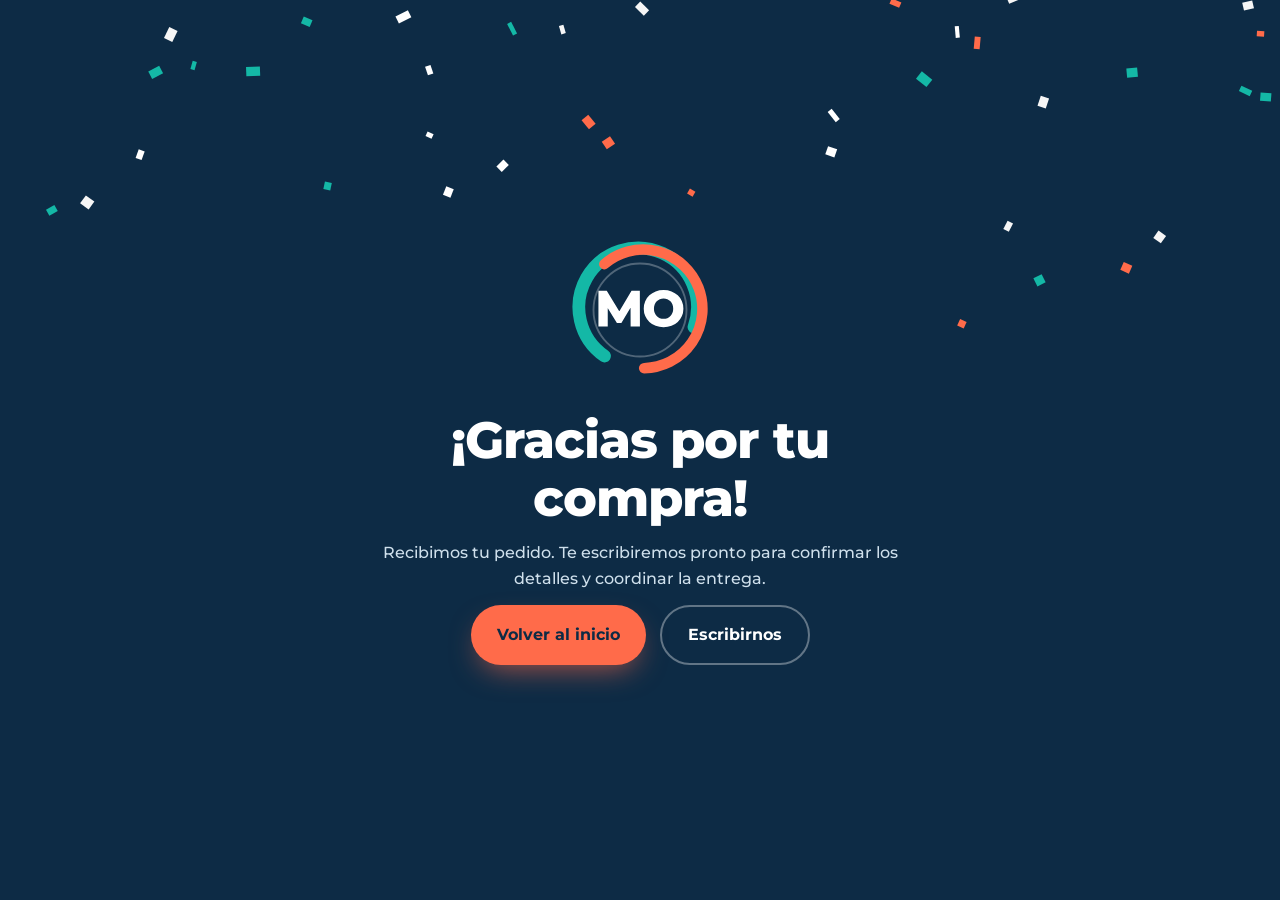
==== gracias.html @ 6df824b7 "Sitio web con rebranding, tienda y pagos (ONVO Pay / Tilopay) - Sitio estático responsive con la nue" ====
<!doctype html>
<html lang="es-CR">
<head>
<meta charset="utf-8"><meta name="viewport" content="width=device-width,initial-scale=1">
<title>¡Gracias! · Mundo Online Costa Rica</title><meta name="robots" content="noindex">
<meta name="theme-color" content="#0D2B45"><link rel="icon" href="assets/logo/favicon.svg" type="image/svg+xml">
<link rel="stylesheet" href="https://fonts.googleapis.com/css2?family=Montserrat:wght@500;700;800&display=swap">
<link rel="stylesheet" href="assets/css/styles.css">
</head>
<body>
<main class="thanks">
  <canvas id="fx" aria-hidden="true"></canvas>
  <div class="panel">
    <img src="assets/logo/logo-symbol-animated.svg" alt="Mundo Online">
    <h1 id="t" style="font-size:clamp(2rem,6vw,3.2rem)">¡Gracias por tu compra!</h1>
    <p id="m">Recibimos tu pedido. Te escribiremos pronto para confirmar los detalles y coordinar la entrega.</p>
    <p id="ref" style="font-size:.85rem;opacity:.7;margin-top:-14px"></p>
    <div class="cta-row" style="justify-content:center;margin-top:0"><a class="btn primary" href="./">Volver al inicio</a><a class="btn ghost" data-wa href="#">Escribirnos</a></div>
  </div>
</main>
<script src="assets/js/config.js"></script>
<script>
(() => {
  const C = window.MO_CONFIG, q = new URLSearchParams(location.search), t = document.getElementById('t'), m = document.getElementById('m');
  const num = (C.whatsapp || '').replace(/\D/g, '');
  document.querySelector('[data-wa]').href = num ? `https://wa.me/${num}` : `https://ig.me/m/${C.instagram}`;
  // Tilopay devuelve code=1 cuando el pago fue aprobado
  const failed = q.has('code') && q.get('code') !== '1';
  if (failed) { t.textContent = 'El pago no se completó'; m.textContent = (q.get('description') || 'La transacción fue rechazada.') + ' Puedes intentar de nuevo o escribirnos para ayudarte.'; }
  else if (q.get('pago') === 'whatsapp') { t.textContent = '¡Casi listo!'; m.textContent = 'Envía el mensaje de tu pedido por WhatsApp y coordinamos el pago por SINPE Móvil y la entrega.'; }
  const ref = q.get('ref') || q.get('order') || q.get('orderNumber'); if (ref && !failed) document.getElementById('ref').textContent = 'Referencia: ' + ref;
  if (failed || matchMedia('(prefers-reduced-motion: reduce)').matches) return;
  // Confeti de marca
  const cv = document.getElementById('fx'), cx = cv.getContext('2d'), cols = ['#14B8A6', '#FF6B4A', '#ffffff', '#F6F6F6'];
  const fit = () => { cv.width = innerWidth; cv.height = innerHeight; }; fit(); addEventListener('resize', fit);
  const ps = Array.from({ length: 140 }, () => ({ x: Math.random() * cv.width, y: -Math.random() * cv.height, w: 6 + Math.random() * 8, h: 4 + Math.random() * 6, v: 2 + Math.random() * 4, s: Math.random() * 2 - 1, r: Math.random() * 6, c: cols[Math.random() * 4 | 0] }));
  let f = 0; (function d() { cx.clearRect(0, 0, cv.width, cv.height); ps.forEach(p => { p.y += p.v; p.x += p.s * 2; p.r += .08; cx.save(); cx.translate(p.x, p.y); cx.rotate(p.r); cx.fillStyle = p.c; cx.fillRect(-p.w / 2, -p.h / 2, p.w, p.h); cx.restore(); }); if (++f < 420) requestAnimationFrame(d); })();
})();
</script>
</body>
</html>
---- assets/css/styles.css ----
/* Mundo Online Costa Rica · sistema visual 2026
   Paleta oficial: azul petróleo #0D2B45 · turquesa #14B8A6 · coral #FF6B4A · crema #F6F6F6 */
:root{
  --navy:#0D2B45;--navy-2:#14385a;--teal:#14B8A6;--teal-ink:#0B7A6E;--coral:#FF6B4A;--cream:#F6F6F6;
  --muted:#556b7f;--card:#fff;--line:rgba(13,43,69,.1);--wa:#25D366;
  --r:22px;--ease:cubic-bezier(.2,.8,.2,1);--shadow:0 18px 50px -18px rgba(13,43,69,.35);
}
*,*::before,*::after{box-sizing:border-box}
html{scroll-behavior:smooth;scroll-padding-top:84px;-webkit-text-size-adjust:100%}
body{margin:0;font:500 16px/1.6 'Montserrat',system-ui,-apple-system,'Segoe UI',Roboto,sans-serif;color:var(--navy);background:var(--cream);overflow-x:hidden}
img,svg{display:block;max-width:100%}
a{color:inherit}
button{font:inherit;color:inherit;cursor:pointer;border:0;background:none}
h1,h2,h3{line-height:1.12;margin:0;font-weight:800;letter-spacing:-.02em}
h1{font-size:clamp(1.85rem,7vw,4.4rem)}h2{font-size:clamp(1.8rem,4vw,2.9rem)}h3{font-size:1.2rem}
p{margin:0}
.wrap{width:min(1180px,100% - 40px);margin-inline:auto}
.ic{width:1.25em;height:1.25em;fill:none;stroke:currentColor;stroke-width:1.8;stroke-linecap:round;stroke-linejoin:round;flex:none}
.sr{position:absolute;width:1px;height:1px;overflow:hidden;clip:rect(0 0 0 0);white-space:nowrap}
:focus-visible{outline:3px solid var(--coral);outline-offset:3px;border-radius:8px}
::selection{background:var(--teal);color:var(--navy)}

/* —— Intro / progress —— */
#intro{position:fixed;inset:0;z-index:100;background:var(--navy);display:grid;place-items:center;text-align:center;color:#fff;transition:clip-path .9s var(--ease),opacity .4s .6s;clip-path:circle(150% at 50% 50%)}
#intro.out{clip-path:circle(0 at 50% 50%);opacity:0;pointer-events:none}
#intro img{width:130px;margin:0 auto 18px;animation:pop 1s var(--ease) both}
#intro p{font-weight:700;letter-spacing:.14em;text-transform:uppercase;font-size:.78rem;color:var(--teal);animation:rise .8s .35s var(--ease) both}
@keyframes pop{from{transform:scale(.3) rotate(-120deg);opacity:0}}
@keyframes rise{from{transform:translateY(14px);opacity:0}}
#bar{position:fixed;top:0;left:0;height:3px;width:100%;z-index:60;transform-origin:0 50%;transform:scaleX(0);background:linear-gradient(90deg,var(--teal),var(--coral))}

/* —— Header —— */
.nav{position:fixed;inset:0 0 auto;z-index:50;transition:background .3s,box-shadow .3s,padding .3s;padding:14px 0}
.nav.solid{background:rgba(13,43,69,.88);backdrop-filter:blur(14px);box-shadow:0 8px 30px -12px rgba(0,0,0,.5);padding:8px 0}
.nav .wrap{display:flex;align-items:center;gap:18px}
.brand img{height:54px;width:auto;transition:height .3s}.nav.solid .brand img{height:44px}
.menu{display:flex;gap:4px;margin-left:auto;align-items:center}
.menu a{color:#dfe9f2;text-decoration:none;font-weight:600;font-size:.88rem;padding:8px 12px;border-radius:99px;transition:.25s}
.menu a:hover,.menu a.on{background:rgba(255,255,255,.1);color:#fff}
.cart-btn{position:relative;display:grid;place-items:center;width:46px;height:46px;border-radius:50%;background:rgba(255,255,255,.1);color:#fff;transition:.25s}
.cart-btn:hover{background:var(--teal);color:var(--navy);transform:translateY(-2px)}
.cart-btn b{position:absolute;top:-4px;right:-4px;min-width:20px;height:20px;border-radius:99px;background:var(--coral);color:var(--navy);font-size:.7rem;display:grid;place-items:center;padding:0 5px;transition:transform .3s}
.cart-btn b.bump{animation:bump .5s var(--ease)}
@keyframes bump{40%{transform:scale(1.6)}}
.burger{display:none;color:#fff;width:46px;height:46px;place-items:center;border-radius:50%;background:rgba(255,255,255,.1)}
@media(max-width:940px){
  .burger{display:grid;margin-left:auto}.menu{position:fixed;inset:0 0 0 auto;width:min(320px,86vw);background:var(--navy);flex-direction:column;align-items:stretch;padding:90px 20px 20px;gap:4px;transform:translateX(100%);transition:transform .4s var(--ease);margin:0;z-index:55}
  .menu.open{transform:none;box-shadow:-30px 0 60px rgba(0,0,0,.4)}.menu a{font-size:1.05rem;padding:14px 16px}
  .nav .cart-btn{order:3}.burger{order:4;margin-left:0}.brand{margin-right:auto}
}

/* —— Buttons —— */
.btn{display:inline-flex;align-items:center;justify-content:center;gap:10px;padding:15px 26px;border-radius:99px;font-weight:700;text-decoration:none;transition:transform .25s var(--ease),box-shadow .25s,background .25s;position:relative;overflow:hidden;white-space:nowrap}
.btn:hover{transform:translateY(-3px)}
.btn.primary{background:var(--coral);color:var(--navy);box-shadow:0 12px 30px -10px rgba(255,107,74,.7)}
.btn.primary:hover{box-shadow:0 18px 36px -10px rgba(255,107,74,.85)}
.btn.teal{background:var(--teal);color:var(--navy)}
.btn.ghost{border:2px solid rgba(255,255,255,.35);color:#fff}.btn.ghost:hover{background:rgba(255,255,255,.12)}
.btn.dark{background:var(--navy);color:#fff}.btn.dark:hover{background:var(--navy-2)}
.btn.line{border:2px solid var(--navy);color:var(--navy)}.btn.line:hover{background:var(--navy);color:#fff}
.btn.wa{background:var(--wa);color:#06361b}
.btn.sm{padding:10px 18px;font-size:.88rem}.btn.block{width:100%}
.btn::after{content:"";position:absolute;inset:0;background:linear-gradient(110deg,transparent 30%,rgba(255,255,255,.55) 50%,transparent 70%);transform:translateX(-120%)}
.btn:hover::after{transform:translateX(120%);transition:transform .7s}

/* —— Hero —— */
.hero{position:relative;background:var(--navy);color:#fff;padding:140px 0 110px;overflow:hidden;isolation:isolate}
.hero::before{content:"";position:absolute;inset:0;z-index:-1;background:radial-gradient(500px circle at var(--mx,70%) var(--my,30%),rgba(20,184,166,.25),transparent 60%)}
.blob{position:absolute;border-radius:50%;filter:blur(70px);opacity:.55;z-index:-1;animation:float 14s ease-in-out infinite}
.blob.a{width:420px;height:420px;background:var(--teal);top:-120px;right:-80px}
.blob.b{width:360px;height:360px;background:var(--coral);bottom:-140px;left:30%;animation-delay:-5s;opacity:.35}
@keyframes float{50%{transform:translate(40px,-30px) scale(1.12)}}
.hero .wrap{display:grid;gap:50px;align-items:center}
@media(min-width:940px){.hero .wrap{grid-template-columns:1.05fr .95fr}}
.eyebrow{display:inline-flex;align-items:center;gap:10px;font-weight:700;font-size:.76rem;letter-spacing:.16em;text-transform:uppercase;color:var(--teal)}
.eyebrow::before{content:"";width:34px;height:3px;border-radius:3px;background:linear-gradient(90deg,var(--teal),var(--coral))}
.hero h1{margin:18px 0 20px}
.hero h1 em{font-style:normal;background:linear-gradient(90deg,var(--teal),var(--coral));-webkit-background-clip:text;background-clip:text;color:transparent}
.swap{display:inline-block;min-width:1ch;transition:opacity .35s,transform .35s var(--ease)}.swap.out{opacity:0;transform:translateY(.4em)}
.hero p.lead{font-size:1.15rem;color:#cfe0ec;max-width:34rem}
.cta-row{display:flex;flex-wrap:wrap;gap:14px;margin-top:32px}
.trust{display:flex;flex-wrap:wrap;gap:10px 22px;margin-top:34px;font-size:.86rem;font-weight:600;color:#bcd0df}
.trust span{display:inline-flex;gap:8px;align-items:center}.trust .ic{color:var(--teal)}
.orb{position:relative;width:min(470px,86vw);aspect-ratio:1;margin-inline:auto;--r:200px;transition:transform .2s}
.orb>img{position:absolute;inset:18%;width:64%;filter:drop-shadow(0 30px 40px rgba(0,0,0,.45))}
.orb::before,.orb::after{content:"";position:absolute;inset:6%;border-radius:50%;border:1.5px dashed rgba(255,255,255,.18);animation:spin 60s linear infinite}
.orb::after{inset:-1%;border-color:rgba(20,184,166,.25);animation-direction:reverse}
.orbit{position:absolute;inset:0;animation:spin 46s linear infinite}
.chip{position:absolute;left:50%;top:50%;transform:translate(-50%,-50%) rotate(var(--a)) translateX(var(--r)) rotate(calc(-1*var(--a)))}
.chip span{display:flex;align-items:center;gap:8px;padding:10px 16px;border-radius:99px;background:rgba(255,255,255,.1);backdrop-filter:blur(10px);border:1px solid rgba(255,255,255,.2);font-weight:700;font-size:.8rem;animation:spin 46s linear infinite reverse;white-space:nowrap}
.chip .ic{color:var(--teal)}.chip:nth-child(even) .ic{color:var(--coral)}
@keyframes spin{to{transform:rotate(360deg)}}
@media(max-width:600px){.orb{--r:128px}.chip span{padding:8px 12px;font-size:.7rem}}
.wave{position:absolute;bottom:-1px;left:0;width:100%;height:60px;color:var(--cream)}

/* —— Marquee —— */
.marquee-wrap{overflow:hidden;padding:18px 0;margin:-14px 0 -6px;position:relative;z-index:2}
.marquee{background:var(--teal);color:var(--navy);overflow:hidden;font-weight:800;text-transform:uppercase;letter-spacing:.08em;font-size:.9rem;transform:rotate(-1deg) scale(1.03);box-shadow:0 10px 30px -14px rgba(0,0,0,.5)}
.marquee div{display:flex;width:max-content;animation:slide 32s linear infinite;padding:14px 0}
.marquee span{display:inline-flex;align-items:center;gap:26px;padding-right:26px}
.marquee span::after{content:"✦";color:var(--coral)}
.marquee:hover div{animation-play-state:paused}
@keyframes slide{to{transform:translateX(-50%)}}

/* —— Sections —— */
main,footer{overflow-x:clip}
section{padding:100px 0;position:relative}
.head{max-width:44rem;margin-bottom:46px}.head .eyebrow{color:var(--teal-ink)}
.head h2{margin:14px 0 14px}.head p{color:var(--muted);font-size:1.08rem}
.dark-sec{background:var(--navy);color:#fff}.dark-sec .head p{color:#bcd0df}.dark-sec .head .eyebrow{color:var(--teal)}
.white-sec{background:#fff}
.grid{display:grid;gap:20px}
.g4{grid-template-columns:repeat(auto-fit,minmax(230px,1fr))}.g3{grid-template-columns:repeat(auto-fit,minmax(280px,1fr))}
.card{background:var(--card);border-radius:var(--r);padding:30px;border:1px solid var(--line);transition:transform .35s var(--ease),box-shadow .35s;position:relative;transform-style:preserve-3d}
.card:hover{box-shadow:var(--shadow)}
.dark-sec .card{background:rgba(255,255,255,.06);border-color:rgba(255,255,255,.1)}
.card .ico{width:54px;height:54px;border-radius:16px;display:grid;place-items:center;background:linear-gradient(135deg,var(--teal),#0f9b8c);color:var(--navy);margin-bottom:20px;font-size:1.25rem}
.card:nth-child(even) .ico{background:linear-gradient(135deg,var(--coral),#ff8a6e)}
.card h3{margin-bottom:8px}.card p{color:var(--muted);font-size:.96rem}.dark-sec .card p{color:#bcd0df}
.stats{display:grid;grid-template-columns:repeat(auto-fit,minmax(150px,1fr));gap:20px;margin-top:50px}
.stat{padding:22px;border-radius:var(--r);background:rgba(255,255,255,.07);text-align:center}
.stat b{display:block;font-size:2.6rem;font-weight:800;color:var(--teal);line-height:1}.stat span{font-size:.85rem;color:#bcd0df;font-weight:600}

/* categorías */
.cats{display:grid;gap:18px;grid-template-columns:repeat(4,1fr)}
.cat{position:relative;border-radius:var(--r);padding:30px;min-height:230px;display:flex;flex-direction:column;justify-content:flex-end;overflow:hidden;color:#fff;text-align:left;transition:transform .35s var(--ease),box-shadow .35s;background:var(--g)}
.cat:hover{transform:translateY(-8px) rotate(-.6deg);box-shadow:var(--shadow)}
.cat>.ic{position:absolute;top:22px;right:22px;width:84px;height:84px;opacity:.22;stroke-width:1.2;transition:transform .6s var(--ease),opacity .4s}
.cat:hover>.ic{transform:scale(1.25) rotate(-8deg);opacity:.4}
.cat h3{font-size:1.45rem}.cat p{font-size:.9rem;opacity:.92;margin:6px 0 14px}.cat small{font-weight:700;display:inline-flex;gap:8px;align-items:center}
.cat small .ic{transition:transform .3s}.cat:hover small .ic{transform:translateX(5px)}
.cat.c1{--g:linear-gradient(150deg,#0d2b45,#14b8a6)}.cat.c2{--g:linear-gradient(150deg,#14385a,#ff6b4a)}
.cat.c3{--g:linear-gradient(150deg,#0b7a6e,#0d2b45)}.cat.c4{--g:linear-gradient(150deg,#ff6b4a,#0d2b45)}
.cat.feat{grid-column:span 2;grid-row:span 2;min-height:480px;isolation:isolate;background:var(--navy)}
.cat .bgimg{position:absolute;inset:0;width:100%;height:100%;object-fit:cover;z-index:-2;transition:transform 1.2s var(--ease)}.cat.feat:hover .bgimg{transform:scale(1.08)}
.cat.feat::before{content:"";position:absolute;inset:0;z-index:-1;background:linear-gradient(180deg,rgba(13,43,69,.05) 25%,rgba(13,43,69,.92))}
.cat.feat h3{font-size:2.2rem}.cat.feat p{font-size:1.02rem;max-width:26rem}
.cat.feat>.ic{width:64px;height:64px;opacity:.9;color:var(--teal);stroke-width:1.6}
.cat .badge{position:absolute;top:24px;left:24px;background:var(--coral);color:var(--navy);font-weight:800;font-size:.72rem;padding:6px 14px;border-radius:99px;letter-spacing:.05em;text-transform:uppercase}
.cat.feat::after{content:"";position:absolute;inset:0;background:linear-gradient(120deg,transparent 40%,rgba(255,255,255,.18) 50%,transparent 60%);transform:translateX(-100%);transition:transform .9s}
.cat.feat:hover::after{transform:translateX(100%)}
@media(max-width:940px){.cats{grid-template-columns:repeat(2,1fr)}.cat.feat{grid-row:auto;min-height:380px}}
@media(max-width:560px){.cats{grid-template-columns:1fr}.cat.feat{grid-column:auto}}

/* tienda */
.tools{display:flex;flex-wrap:wrap;gap:12px;align-items:center;margin-bottom:28px}
.chips{display:flex;flex-wrap:wrap;gap:8px}
.fchip{padding:10px 18px;border-radius:99px;background:#fff;border:1px solid var(--line);font-weight:700;font-size:.88rem;transition:.25s}
.fchip:hover{border-color:var(--teal)}.fchip.on{background:var(--navy);color:#fff;border-color:var(--navy)}
.search{margin-left:auto;display:flex;align-items:center;gap:8px;background:#fff;border:1px solid var(--line);border-radius:99px;padding:0 16px;min-width:230px}
.search input{border:0;background:none;padding:11px 0;font:inherit;width:100%;outline:none;color:var(--navy)}
.demo-note{background:rgba(255,107,74,.12);border:1px dashed var(--coral);border-radius:14px;padding:12px 16px;font-size:.88rem;margin-bottom:22px;font-weight:600}
.products{display:grid;gap:22px;grid-template-columns:repeat(auto-fill,minmax(250px,1fr))}
.prod{background:#fff;border-radius:var(--r);overflow:hidden;border:1px solid var(--line);display:flex;flex-direction:column;transition:transform .35s var(--ease),box-shadow .35s}
.prod:hover{transform:translateY(-6px);box-shadow:var(--shadow)}
.pimg{aspect-ratio:1/1;display:grid;place-items:center;background:var(--g);color:#fff;position:relative;overflow:hidden}
.pimg .ic{width:76px;height:76px;stroke-width:1.2;animation:bob 4s ease-in-out infinite}
.pimg img{position:absolute;inset:0;width:100%;height:100%;object-fit:cover;transition:transform .8s var(--ease)}.prod:hover .pimg img{transform:scale(1.06)}
.pimg::after{content:"";position:absolute;width:220px;height:220px;border-radius:50%;background:rgba(255,255,255,.1);top:-90px;right:-70px}
@keyframes bob{50%{transform:translateY(-8px) rotate(3deg)}}
.tag{position:absolute;top:12px;left:12px;z-index:1;background:var(--coral);color:var(--navy);font-size:.7rem;font-weight:800;padding:4px 10px;border-radius:99px;letter-spacing:.04em}
.pbody{padding:20px;display:flex;flex-direction:column;gap:6px;flex:1}
.pbody small{color:var(--teal-ink);font-weight:700;text-transform:uppercase;letter-spacing:.1em;font-size:.68rem}
.pbody h3{font-size:1.05rem}.pbody p{color:var(--muted);font-size:.88rem;flex:1}
.pfoot{display:flex;align-items:center;justify-content:space-between;gap:10px;margin-top:12px}
.price{font-weight:800;font-size:1.25rem}
.empty{grid-column:1/-1;text-align:center;color:var(--muted);padding:40px}
.soon{grid-column:1/-1;display:grid;justify-items:center;gap:14px;text-align:center;padding:54px 24px;border-radius:var(--r);background:var(--navy);color:#fff;position:relative;overflow:hidden}
.soon .ic{width:54px;height:54px;color:var(--teal);animation:bob 4s ease-in-out infinite}.soon h3{font-size:1.5rem}.soon p{color:#bcd0df;max-width:34rem}

/* pasos */
.steps{counter-reset:s;display:grid;gap:20px;grid-template-columns:repeat(auto-fit,minmax(240px,1fr))}
.step{position:relative;padding:34px 28px 28px;border-radius:var(--r);background:rgba(255,255,255,.06);border:1px solid rgba(255,255,255,.1)}
.step::before{counter-increment:s;content:"0" counter(s);position:absolute;top:-22px;left:24px;width:52px;height:52px;border-radius:16px;display:grid;place-items:center;font-weight:800;background:var(--coral);color:var(--navy);box-shadow:0 10px 24px -8px var(--coral)}
.step h3{margin:10px 0 8px}.step p{color:#bcd0df;font-size:.95rem}
.pay-logos{display:flex;flex-wrap:wrap;gap:12px;margin-top:40px}
.pay-logos span{display:inline-flex;gap:8px;align-items:center;padding:10px 18px;border-radius:99px;background:rgba(255,255,255,.08);font-weight:700;font-size:.85rem;border:1px solid rgba(255,255,255,.14)}

/* galería */
.masonry{columns:3 240px;column-gap:16px}
.shot{position:relative;display:block;width:100%;padding:0;border:0;margin:0 0 16px;border-radius:var(--r);overflow:hidden;break-inside:avoid;cursor:zoom-in;background:var(--g);color:#fff;transition:transform .4s var(--ease)}
.shot:hover{transform:scale(1.025)}
.shot img{width:100%;transition:transform .8s var(--ease)}.shot:hover img{transform:scale(1.07)}
.shot.brand{min-height:var(--h,220px);display:flex;flex-direction:column;justify-content:flex-end;padding:24px;cursor:default;animation:hue 10s ease-in-out infinite alternate}
.shot.brand .ic{position:absolute;top:18px;right:18px;width:56px;height:56px;opacity:.28;stroke-width:1.2}
.shot.brand b{font-size:1.2rem;line-height:1.2}
@keyframes hue{to{filter:hue-rotate(-18deg) saturate(1.15)}}
.shot span{position:absolute;inset:auto 0 0;padding:34px 16px 14px;background:linear-gradient(transparent,rgba(13,43,69,.85));font-weight:700;font-size:.85rem;opacity:0;transition:.3s}.shot:hover span{opacity:1}
.ig-embed{margin-top:34px;border-radius:var(--r);overflow:hidden;border:1px solid var(--line);background:#fff}
.ig-embed iframe{width:100%;height:520px;border:0;display:block}
.social-row{display:flex;flex-wrap:wrap;gap:12px;margin-top:26px}
#lb{position:fixed;inset:0;z-index:90;background:rgba(6,20,33,.92);display:none;place-items:center;padding:20px}
#lb.open{display:grid;animation:fade .3s}#lb img{max-height:86vh;border-radius:16px;box-shadow:0 30px 80px rgba(0,0,0,.6)}
#lb button{position:absolute;color:#fff;width:50px;height:50px;border-radius:50%;background:rgba(255,255,255,.12);display:grid;place-items:center}
#lb .x{top:20px;right:20px}#lb .p{left:20px;top:50%}#lb .n{right:20px;top:50%}
@keyframes fade{from{opacity:0}}

/* nosotros / contacto */
.about{display:grid;gap:44px;align-items:center}
@media(min-width:900px){.about{grid-template-columns:1fr 1fr}}
.about .quote{font-size:clamp(1.5rem,3.2vw,2.3rem);font-weight:800;line-height:1.2}
.about .quote em{font-style:normal;color:var(--teal-ink)}
.contact{display:grid;gap:26px}
@media(min-width:900px){.contact{grid-template-columns:1fr 1.15fr}}
.clist{display:grid;gap:14px;align-content:start}
.crow{display:flex;gap:16px;align-items:center;padding:18px 20px;border-radius:18px;background:#fff;border:1px solid var(--line);text-decoration:none;transition:.3s var(--ease)}
.crow:hover{transform:translateX(6px);border-color:var(--teal);box-shadow:var(--shadow)}
.crow .ico{width:46px;height:46px;border-radius:14px;display:grid;place-items:center;background:var(--navy);color:var(--teal);flex:none}
.crow b{display:block}.crow span{font-size:.88rem;color:var(--muted)}
.map{border-radius:var(--r);overflow:hidden;border:1px solid var(--line);min-height:300px;background:#dfe8ee}.map iframe{width:100%;height:100%;min-height:300px;border:0;display:block}
form.box,.box{background:#fff;border-radius:var(--r);padding:28px;border:1px solid var(--line)}
.field{display:grid;gap:6px;margin-bottom:14px}.field label{font-weight:700;font-size:.82rem}
.field input,.field textarea,.field select{font:inherit;color:var(--navy);padding:13px 15px;border-radius:14px;border:1.5px solid var(--line);background:var(--cream);width:100%;transition:.2s}
.field input:focus,.field textarea:focus,.field select:focus{outline:none;border-color:var(--teal);background:#fff;box-shadow:0 0 0 4px rgba(20,184,166,.18)}
.two{display:grid;gap:14px;grid-template-columns:1fr 1fr}@media(max-width:520px){.two{grid-template-columns:1fr}}
details{background:#fff;border:1px solid var(--line);border-radius:18px;padding:0 22px;margin-bottom:12px;transition:.3s}
details[open]{box-shadow:var(--shadow);border-color:var(--teal)}
summary{padding:20px 0;font-weight:700;cursor:pointer;list-style:none;display:flex;justify-content:space-between;gap:12px;align-items:center}
summary::-webkit-details-marker{display:none}summary::after{content:"+";font-size:1.5rem;color:var(--coral);transition:transform .3s}details[open] summary::after{transform:rotate(45deg)}
details p{padding:0 0 20px;color:var(--muted)}

/* footer */
footer{background:#081c2e;color:#bcd0df;padding:70px 0 30px}
.fgrid{display:grid;gap:36px;grid-template-columns:1.4fr 1fr 1fr}@media(max-width:760px){.fgrid{grid-template-columns:1fr}}
footer img{height:120px;width:auto;margin-bottom:16px}footer h4{color:#fff;margin:0 0 14px}
footer a{display:block;text-decoration:none;padding:5px 0;transition:.2s}footer a:hover{color:var(--teal);transform:translateX(4px)}
.copy{margin-top:46px;padding-top:22px;border-top:1px solid rgba(255,255,255,.1);font-size:.82rem;display:flex;flex-wrap:wrap;justify-content:space-between;gap:10px}

/* flotantes */
.fab{position:fixed;right:20px;bottom:20px;z-index:45;width:62px;height:62px;border-radius:50%;background:var(--wa);color:#06361b;display:grid;place-items:center;box-shadow:0 14px 34px -8px rgba(37,211,102,.7);transition:transform .3s var(--ease);text-decoration:none}
.fab:hover{transform:scale(1.1) rotate(-8deg)}.fab .ic{width:32px;height:32px}
.fab::before{content:"";position:absolute;inset:0;border-radius:50%;background:var(--wa);z-index:-1;animation:ping 2.2s infinite}
@keyframes ping{to{transform:scale(1.7);opacity:0}}
.toast{position:fixed;left:50%;bottom:28px;z-index:120;transform:translate(-50%,120px);background:var(--navy);color:#fff;padding:14px 22px;border-radius:99px;font-weight:600;font-size:.92rem;box-shadow:var(--shadow);transition:transform .45s var(--ease);max-width:92vw;text-align:center}
.toast.show{transform:translate(-50%,0)}

/* carrito + checkout */
.veil{position:fixed;inset:0;background:rgba(6,20,33,.6);backdrop-filter:blur(3px);z-index:70;opacity:0;pointer-events:none;transition:opacity .3s}
.veil.on{opacity:1;pointer-events:auto}
.drawer{position:fixed;top:0;right:0;bottom:0;width:min(440px,100vw);background:var(--cream);z-index:75;display:flex;flex-direction:column;transform:translateX(100%);transition:transform .45s var(--ease)}
.drawer.on{transform:none}
.dhead{display:flex;justify-content:space-between;align-items:center;padding:22px 24px;background:var(--navy);color:#fff}
.dhead button{width:40px;height:40px;border-radius:50%;background:rgba(255,255,255,.12);display:grid;place-items:center}
.dbody{flex:1;overflow:auto;padding:18px 24px}.dfoot{padding:20px 24px;background:#fff;border-top:1px solid var(--line)}
.line-item{display:grid;grid-template-columns:62px 1fr auto;gap:14px;align-items:center;padding:14px 0;border-bottom:1px solid var(--line)}
.line-item .th{width:62px;height:62px;border-radius:16px;background:var(--g);display:grid;place-items:center;color:#fff}.line-item .th .ic{width:28px;height:28px}
.line-item b{font-size:.92rem;display:block;line-height:1.3}.line-item small{color:var(--muted)}
.qty{display:inline-flex;align-items:center;gap:10px;margin-top:6px;background:#fff;border:1px solid var(--line);border-radius:99px;padding:3px}
.qty button{width:28px;height:28px;border-radius:50%;display:grid;place-items:center;background:var(--cream)}.qty button:hover{background:var(--teal)}
.qty span{min-width:18px;text-align:center;font-weight:700;font-size:.9rem}
.rm{color:var(--muted);font-size:.78rem;text-decoration:underline;margin-top:4px}
.sum{display:flex;justify-content:space-between;font-weight:800;font-size:1.2rem;margin-bottom:14px}
.modal{position:fixed;inset:0;z-index:80;display:none;place-items:center;padding:16px;overflow:auto}
.modal.on{display:grid}.modal .box{width:min(640px,100%);max-height:94vh;overflow:auto;animation:rise .5s var(--ease)}
.opts{display:grid;gap:10px;margin:6px 0 18px}
.opt{display:flex;gap:14px;align-items:center;padding:14px 16px;border-radius:16px;border:2px solid var(--line);cursor:pointer;transition:.25s;background:var(--cream)}
.opt:hover{border-color:var(--teal)}.opt:has(input:checked){border-color:var(--teal);background:rgba(20,184,166,.1)}
.opt input{accent-color:var(--teal);width:18px;height:18px}.opt b{display:block;font-size:.95rem}.opt small{color:var(--muted)}
#onvoBox{min-height:80px;margin:10px 0}
.err{background:rgba(255,107,74,.14);border-radius:12px;padding:10px 14px;font-size:.88rem;font-weight:600;margin:10px 0;display:none}.err.on{display:block}

/* reveal */
.rv{opacity:0;transform:translateY(34px);transition:opacity .8s var(--ease),transform .8s var(--ease);transition-delay:var(--d,0s)}
.rv.in{opacity:1;transform:none}
.rv.left{transform:translateX(-40px)}.rv.right{transform:translateX(40px)}.rv.in.left,.rv.in.right{transform:none}
@media(prefers-reduced-motion:reduce){*,*::before,*::after{animation-duration:.01ms!important;animation-iteration-count:1!important;transition-duration:.01ms!important;scroll-behavior:auto!important}.rv{opacity:1;transform:none}#intro{display:none}}
@media(max-width:600px){footer{padding-bottom:100px}section{padding:72px 0}.hero{padding:120px 0 90px}.search{margin-left:0;width:100%}}

/* gracias */
.thanks{min-height:100vh;display:grid;place-items:center;text-align:center;background:var(--navy);color:#fff;padding:30px;position:relative;overflow:hidden}
.thanks .panel{max-width:560px;position:relative;z-index:2}.thanks img{width:150px;margin:0 auto 26px}.thanks p{color:#cfe0ec;margin:14px 0 28px}
.thanks canvas{position:absolute;inset:0;width:100%;height:100%;pointer-events:none}
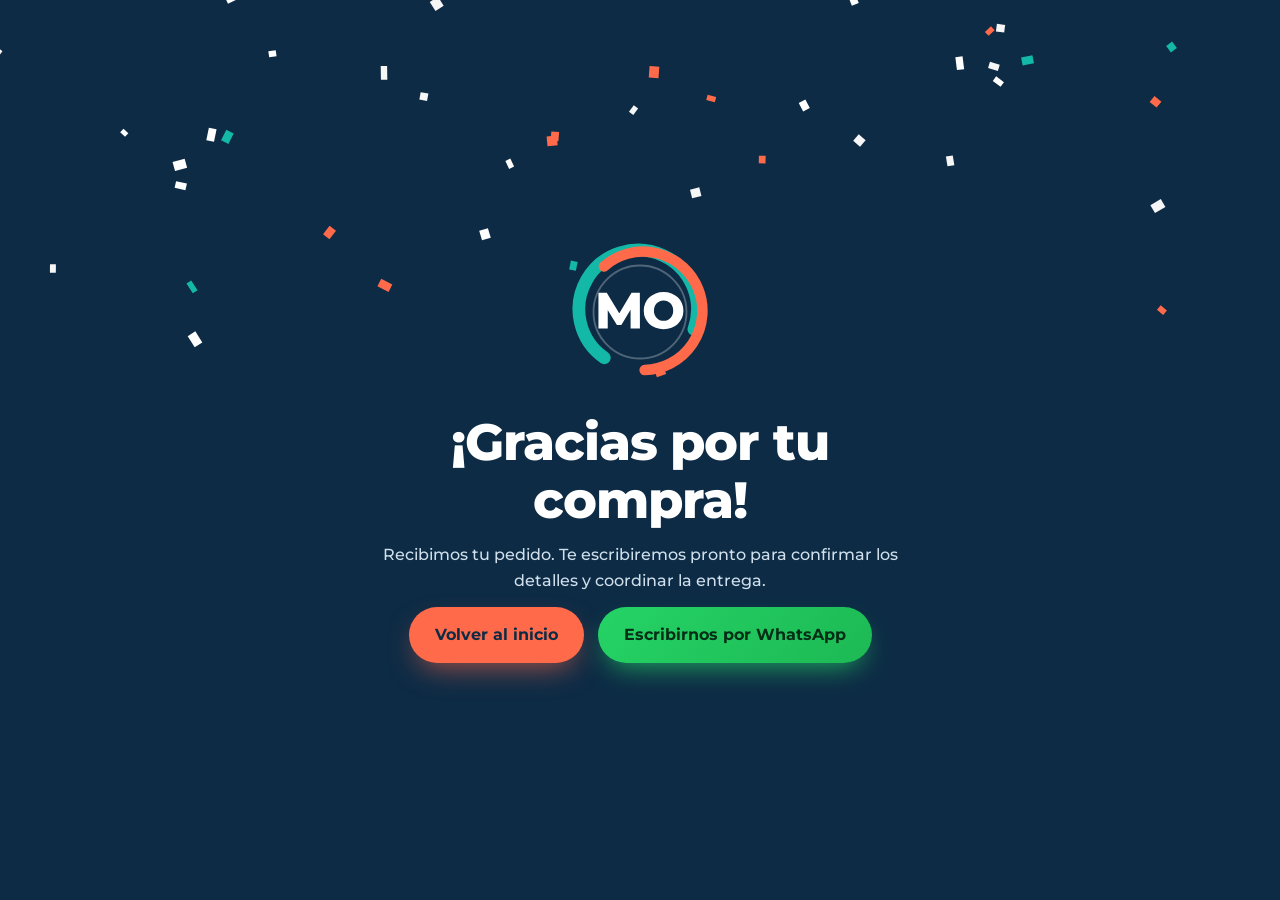
==== commit f2e578c4: "Botones de WhatsApp rediseñados y pago con tarjeta Tilopay visible - Logo real de WhatsApp y un sist" ====
--- a/gracias.html
+++ b/gracias.html
@@ -15,7 +15,7 @@
     <h1 id="t" style="font-size:clamp(2rem,6vw,3.2rem)">¡Gracias por tu compra!</h1>
     <p id="m">Recibimos tu pedido. Te escribiremos pronto para confirmar los detalles y coordinar la entrega.</p>
     <p id="ref" style="font-size:.85rem;opacity:.7;margin-top:-14px"></p>
-    <div class="cta-row" style="justify-content:center;margin-top:0"><a class="btn primary" href="./">Volver al inicio</a><a class="btn ghost" data-wa href="#">Escribirnos</a></div>
+    <div class="cta-row" style="justify-content:center;margin-top:0"><a class="btn primary" href="./">Volver al inicio</a><a class="btn wa" data-wa href="#">Escribirnos por WhatsApp</a></div>
   </div>
 </main>
 <script src="assets/js/config.js"></script>
--- a/assets/css/styles.css
+++ b/assets/css/styles.css
@@ -6,9 +6,11 @@
   --r:22px;--ease:cubic-bezier(.2,.8,.2,1);--shadow:0 18px 50px -18px rgba(13,43,69,.35);
 }
 *,*::before,*::after{box-sizing:border-box}
+[hidden]{display:none!important}
 html{scroll-behavior:smooth;scroll-padding-top:84px;-webkit-text-size-adjust:100%}
 body{margin:0;font:500 16px/1.6 'Montserrat',system-ui,-apple-system,'Segoe UI',Roboto,sans-serif;color:var(--navy);background:var(--cream);overflow-x:hidden}
 img,svg{display:block;max-width:100%}
+img{height:auto}
 a{color:inherit}
 button{font:inherit;color:inherit;cursor:pointer;border:0;background:none}
 h1,h2,h3{line-height:1.12;margin:0;font-weight:800;letter-spacing:-.02em}
@@ -31,7 +33,9 @@
 
 /* —— Header —— */
 .nav{position:fixed;inset:0 0 auto;z-index:50;transition:background .3s,box-shadow .3s,padding .3s;padding:14px 0}
-.nav.solid{background:rgba(13,43,69,.88);backdrop-filter:blur(14px);box-shadow:0 8px 30px -12px rgba(0,0,0,.5);padding:8px 0}
+.nav::before{content:"";position:absolute;inset:0;z-index:-1;background:rgba(13,43,69,.88);backdrop-filter:blur(14px);opacity:0;transition:opacity .3s}
+.nav.solid::before{opacity:1}
+.nav.solid{box-shadow:0 8px 30px -12px rgba(0,0,0,.5);padding:8px 0}
 .nav .wrap{display:flex;align-items:center;gap:18px}
 .brand img{height:54px;width:auto;transition:height .3s}.nav.solid .brand img{height:44px}
 .menu{display:flex;gap:4px;margin-left:auto;align-items:center}
@@ -58,7 +62,6 @@
 .btn.ghost{border:2px solid rgba(255,255,255,.35);color:#fff}.btn.ghost:hover{background:rgba(255,255,255,.12)}
 .btn.dark{background:var(--navy);color:#fff}.btn.dark:hover{background:var(--navy-2)}
 .btn.line{border:2px solid var(--navy);color:var(--navy)}.btn.line:hover{background:var(--navy);color:#fff}
-.btn.wa{background:var(--wa);color:#06361b}
 .btn.sm{padding:10px 18px;font-size:.88rem}.btn.block{width:100%}
 .btn::after{content:"";position:absolute;inset:0;background:linear-gradient(110deg,transparent 30%,rgba(255,255,255,.55) 50%,transparent 70%);transform:translateX(-120%)}
 .btn:hover::after{transform:translateX(120%);transition:transform .7s}
@@ -87,10 +90,7 @@
 .orb::after{inset:-1%;border-color:rgba(20,184,166,.25);animation-direction:reverse}
 .orbit{position:absolute;inset:0;animation:spin 46s linear infinite}
 .chip{position:absolute;left:50%;top:50%;transform:translate(-50%,-50%) rotate(var(--a)) translateX(var(--r)) rotate(calc(-1*var(--a)))}
-.chip span{display:flex;align-items:center;gap:8px;padding:10px 16px;border-radius:99px;background:rgba(255,255,255,.1);backdrop-filter:blur(10px);border:1px solid rgba(255,255,255,.2);font-weight:700;font-size:.8rem;animation:spin 46s linear infinite reverse;white-space:nowrap}
-.chip .ic{color:var(--teal)}.chip:nth-child(even) .ic{color:var(--coral)}
 @keyframes spin{to{transform:rotate(360deg)}}
-@media(max-width:600px){.orb{--r:128px}.chip span{padding:8px 12px;font-size:.7rem}}
 .wave{position:absolute;bottom:-1px;left:0;width:100%;height:60px;color:var(--cream)}
 
 /* —— Marquee —— */
@@ -131,9 +131,9 @@
 .cat small .ic{transition:transform .3s}.cat:hover small .ic{transform:translateX(5px)}
 .cat.c1{--g:linear-gradient(150deg,#0d2b45,#14b8a6)}.cat.c2{--g:linear-gradient(150deg,#14385a,#ff6b4a)}
 .cat.c3{--g:linear-gradient(150deg,#0b7a6e,#0d2b45)}.cat.c4{--g:linear-gradient(150deg,#ff6b4a,#0d2b45)}
-.cat.feat{grid-column:span 2;grid-row:span 2;min-height:480px;isolation:isolate;background:var(--navy)}
-.cat .bgimg{position:absolute;inset:0;width:100%;height:100%;object-fit:cover;z-index:-2;transition:transform 1.2s var(--ease)}.cat.feat:hover .bgimg{transform:scale(1.08)}
-.cat.feat::before{content:"";position:absolute;inset:0;z-index:-1;background:linear-gradient(180deg,rgba(13,43,69,.05) 25%,rgba(13,43,69,.92))}
+.cat{isolation:isolate}
+.cat.feat{grid-column:span 2;grid-row:span 2;min-height:480px}
+.cat .bgimg{position:absolute;inset:0;width:100%;height:100%;object-fit:cover;z-index:-2;transition:transform 1.2s var(--ease)}.cat:hover .bgimg{transform:scale(1.08)}
 .cat.feat h3{font-size:2.2rem}.cat.feat p{font-size:1.02rem;max-width:26rem}
 .cat.feat>.ic{width:64px;height:64px;opacity:.9;color:var(--teal);stroke-width:1.6}
 .cat .badge{position:absolute;top:24px;left:24px;background:var(--coral);color:var(--navy);font-weight:800;font-size:.72rem;padding:6px 14px;border-radius:99px;letter-spacing:.05em;text-transform:uppercase}
@@ -177,7 +177,6 @@
 .pay-logos span{display:inline-flex;gap:8px;align-items:center;padding:10px 18px;border-radius:99px;background:rgba(255,255,255,.08);font-weight:700;font-size:.85rem;border:1px solid rgba(255,255,255,.14)}
 
 /* galería */
-.masonry{columns:3 240px;column-gap:16px}
 .shot{position:relative;display:block;width:100%;padding:0;border:0;margin:0 0 16px;border-radius:var(--r);overflow:hidden;break-inside:avoid;cursor:zoom-in;background:var(--g);color:#fff;transition:transform .4s var(--ease)}
 .shot:hover{transform:scale(1.025)}
 .shot img{width:100%;transition:transform .8s var(--ease)}.shot:hover img{transform:scale(1.07)}
@@ -227,11 +226,8 @@
 .copy{margin-top:46px;padding-top:22px;border-top:1px solid rgba(255,255,255,.1);font-size:.82rem;display:flex;flex-wrap:wrap;justify-content:space-between;gap:10px}
 
 /* flotantes */
-.fab{position:fixed;right:20px;bottom:20px;z-index:45;width:62px;height:62px;border-radius:50%;background:var(--wa);color:#06361b;display:grid;place-items:center;box-shadow:0 14px 34px -8px rgba(37,211,102,.7);transition:transform .3s var(--ease);text-decoration:none}
-.fab:hover{transform:scale(1.1) rotate(-8deg)}.fab .ic{width:32px;height:32px}
-.fab::before{content:"";position:absolute;inset:0;border-radius:50%;background:var(--wa);z-index:-1;animation:ping 2.2s infinite}
 @keyframes ping{to{transform:scale(1.7);opacity:0}}
-.toast{position:fixed;left:50%;bottom:28px;z-index:120;transform:translate(-50%,120px);background:var(--navy);color:#fff;padding:14px 22px;border-radius:99px;font-weight:600;font-size:.92rem;box-shadow:var(--shadow);transition:transform .45s var(--ease);max-width:92vw;text-align:center}
+.toast{position:fixed;left:50%;width:max-content;bottom:28px;z-index:120;transform:translate(-50%,120px);background:var(--navy);color:#fff;padding:14px 22px;border-radius:99px;font-weight:600;font-size:.92rem;box-shadow:var(--shadow);transition:transform .45s var(--ease);max-width:92vw;text-align:center}
 .toast.show{transform:translate(-50%,0)}
 
 /* carrito + checkout */
@@ -270,3 +266,185 @@
 .thanks{min-height:100vh;display:grid;place-items:center;text-align:center;background:var(--navy);color:#fff;padding:30px;position:relative;overflow:hidden}
 .thanks .panel{max-width:560px;position:relative;z-index:2}.thanks img{width:150px;margin:0 auto 26px}.thanks p{color:#cfe0ec;margin:14px 0 28px}
 .thanks canvas{position:absolute;inset:0;width:100%;height:100%;pointer-events:none}
+
+/* ===== v2 · imágenes ===== */
+html.js img[data-img]:not(.ld){opacity:0}
+img[data-img]{transition:opacity .7s ease}
+
+/* hero: burbujas con foto en órbita */
+.chip .bub{display:grid;justify-items:center;gap:8px;animation:spin 46s linear infinite reverse}
+.bub img{width:88px;height:88px;border-radius:50%;object-fit:cover;border:3px solid #fff;box-shadow:0 16px 32px -10px rgba(0,0,0,.6);background:var(--navy-2)}
+.bub b{font-size:.72rem;font-weight:700;padding:5px 12px;border-radius:99px;background:rgba(13,43,69,.82);backdrop-filter:blur(8px);border:1px solid rgba(255,255,255,.22);white-space:nowrap}
+@media(max-width:600px){.orb{--r:126px}.bub img{width:60px;height:60px;border-width:2px}.bub b{font-size:.6rem;padding:4px 9px}}
+
+/* cinta de fotos en movimiento */
+.ribbon{padding:90px 0 84px;overflow:hidden}.ribbon .head{margin-bottom:34px}
+.rows{display:grid;gap:14px}
+.rrow{display:flex;width:max-content;animation:slide 75s linear infinite}
+.rrow.rev{animation-direction:reverse;animation-duration:90s}
+.rib{flex:none;width:clamp(170px,19vw,250px);aspect-ratio:1;margin-right:14px;border-radius:22px;overflow:hidden;padding:0;border:0;background:var(--c,#123);cursor:zoom-in;position:relative}
+.rib img{width:100%;height:100%;object-fit:cover;transition:transform .7s var(--ease)}.rib:hover img{transform:scale(1.12)}
+.rows:hover .rrow{animation-play-state:paused}
+@media(prefers-reduced-motion:reduce){.rows{overflow-x:auto}}
+
+/* categorías con fotografía */
+.cat .bgimg{filter:saturate(.95)}
+.cat::before{content:"";position:absolute;inset:0;z-index:-1;background:linear-gradient(180deg,rgba(13,43,69,.08) 10%,rgba(13,43,69,.9))}
+.cat.c1::before{background:linear-gradient(180deg,rgba(20,184,166,.22),rgba(13,43,69,.92))}
+.cat.c2::before{background:linear-gradient(180deg,rgba(255,107,74,.2),rgba(13,43,69,.92))}
+.cat.c3::before{background:linear-gradient(180deg,rgba(11,122,110,.25),rgba(13,43,69,.92))}
+.cat.c4::before{background:linear-gradient(180deg,rgba(255,107,74,.15),rgba(13,43,69,.92))}
+.cat.feat::before{background:linear-gradient(180deg,rgba(13,43,69,.05) 25%,rgba(13,43,69,.92))}
+
+/* catálogo: foto, segunda foto al pasar el cursor, SKU, vista rápida */
+.pimg{width:100%;padding:0;border:0;cursor:pointer;background:var(--c,var(--g))}
+.pimg .i2{opacity:0;transition:opacity .6s,transform .8s var(--ease)}.prod:hover .pimg .i2{opacity:1}
+.pimg.has::after{display:none}
+.qv-hint{position:absolute;left:50%;bottom:14px;z-index:2;display:inline-flex;gap:8px;align-items:center;white-space:nowrap;background:rgba(13,43,69,.9);color:#fff;font-weight:700;font-size:.78rem;padding:8px 14px;border-radius:99px;opacity:0;transform:translate(-50%,16px);transition:.35s var(--ease)}
+.prod:hover .qv-hint,.pimg:focus-visible .qv-hint{opacity:1;transform:translate(-50%,0)}
+.meta{display:flex;justify-content:space-between;align-items:center;gap:8px}
+.sku{font:700 .68rem/1.2 ui-monospace,SFMono-Regular,Menlo,monospace;letter-spacing:.05em;color:var(--muted);margin:0}
+.pbody h3{cursor:pointer}.pbody h3:hover{color:var(--teal-ink)}
+.soon{isolation:isolate}.soon>img{position:absolute;inset:0;width:100%;height:100%;object-fit:cover;z-index:-2}.soon::before{content:"";position:absolute;inset:0;z-index:-1;background:rgba(13,43,69,.84)}
+
+/* banners con parallax */
+.banner{position:relative;min-height:480px;display:grid;align-items:center;color:#fff;overflow:hidden;isolation:isolate;padding:90px 0}
+.banner .bg{position:absolute;left:0;top:-14%;width:100%;height:128%;object-fit:cover;z-index:-2;will-change:transform}
+.banner::before{content:"";position:absolute;inset:0;z-index:-1;background:linear-gradient(90deg,rgba(13,43,69,.94) 8%,rgba(13,43,69,.72) 48%,rgba(13,43,69,.2))}
+.banner .eyebrow{color:var(--teal)}.banner h2{margin:14px 0}.banner p{max-width:34rem;color:#dbe7f0;font-size:1.1rem}
+.chips-row{display:flex;flex-wrap:wrap;gap:10px;margin-top:22px}
+.chips-row span{display:inline-flex;gap:8px;align-items:center;padding:9px 16px;border-radius:99px;background:rgba(255,255,255,.12);backdrop-filter:blur(8px);border:1px solid rgba(255,255,255,.22);font-weight:700;font-size:.82rem}
+.chips-row .ic{color:var(--teal)}
+@media(max-width:700px){.banner::before{background:linear-gradient(180deg,rgba(13,43,69,.9),rgba(13,43,69,.55))}.banner{min-height:420px;padding:72px 0}}
+
+/* galería tipo mosaico */
+.bento{display:grid;grid-template-columns:repeat(4,1fr);grid-auto-rows:clamp(150px,17vw,215px);grid-auto-flow:dense;gap:14px}
+.bento .shot{margin:0;height:100%;border-radius:22px;background:var(--c,#123);break-inside:auto}
+.bento .shot img{position:absolute;inset:0;width:100%;height:100%;object-fit:cover}
+.bento .big{grid-column:span 2;grid-row:span 2}.bento .tall{grid-row:span 2}.bento .wide{grid-column:span 2}
+.bento .shot.brand{min-height:0}
+@media(max-width:860px){.bento{grid-template-columns:repeat(2,1fr);grid-auto-rows:clamp(140px,40vw,220px)}}
+@media(hover:none){.shot span{opacity:1}}
+
+/* nosotros: collage */
+.stack{position:relative;min-height:470px}
+.stack figure{position:absolute;margin:0;border-radius:22px;overflow:hidden;border:6px solid #fff;box-shadow:var(--shadow);background:#dfe8ee;transition:transform .7s var(--ease)}
+.stack figure img{width:100%;display:block}
+.stack figure:nth-of-type(1){top:0;left:2%;width:56%;transform:rotate(-5deg)}
+.stack figure:nth-of-type(2){top:70px;right:0;width:58%;transform:rotate(4deg)}
+.stack figure:nth-of-type(3){bottom:0;left:14%;width:44%;transform:rotate(-2deg)}
+.stack:hover figure{transform:rotate(0) scale(1.03)}
+.stack .years{position:absolute;right:4%;bottom:6%;z-index:3;background:var(--coral);color:var(--navy);padding:14px 20px;border-radius:18px;font-weight:700;box-shadow:var(--shadow);animation:bob 4s ease-in-out infinite}
+.stack .years b{font-size:1.6rem;margin-right:6px}
+@media(max-width:600px){.stack{min-height:400px}}
+
+/* vista rápida */
+.box.qv{width:min(980px,100%);padding:0;display:grid;grid-template-columns:1.05fr 1fr;overflow:hidden;position:relative}
+@media(max-width:760px){.box.qv{grid-template-columns:1fr}}
+.qv-x{position:absolute;top:14px;right:14px;z-index:3;width:42px;height:42px;border-radius:50%;background:#fff;box-shadow:var(--shadow);display:grid;place-items:center}
+.qv-gal{background:var(--cream);padding:18px}
+.qv-main{aspect-ratio:1;border-radius:18px;overflow:hidden;background:var(--c,#123)}.qv-main img{width:100%;height:100%;object-fit:cover;animation:fade .4s}
+.qv-thumbs{display:flex;gap:10px;margin-top:12px;overflow-x:auto;padding-bottom:4px}
+.qv-thumbs button{flex:none;width:68px;height:68px;border-radius:14px;overflow:hidden;border:2px solid transparent;padding:0;opacity:.7;transition:.25s}
+.qv-thumbs button.on,.qv-thumbs button:hover{opacity:1;border-color:var(--teal)}.qv-thumbs img{width:100%;height:100%;object-fit:cover}
+.qv-info{padding:34px 30px;display:flex;flex-direction:column;gap:10px}
+.qv-info small{color:var(--teal-ink);font-weight:700;text-transform:uppercase;letter-spacing:.1em;font-size:.7rem}
+.qv-info h3{font-size:1.5rem;padding-right:34px}.qv-info .price{font-size:1.9rem}
+.qv-desc{color:var(--muted)}
+.qv-feat{list-style:none;margin:6px 0;padding:0;display:grid;gap:8px}
+.qv-feat li{display:flex;gap:10px;align-items:flex-start;font-size:.92rem;font-weight:600}.qv-feat .ic{color:var(--teal-ink);margin-top:3px}
+.qv-actions{display:grid;gap:10px;margin-top:auto;padding-top:12px}
+
+/* lightbox con pie de foto + miniaturas de pedido */
+#lb figure{margin:0;display:grid;justify-items:center;gap:12px;max-width:min(92vw,1100px)}
+#lb img{max-width:100%;max-height:78vh;object-fit:contain}
+#lb figcaption{color:#fff;font-weight:600;text-align:center}
+.line-item .th{overflow:hidden;background:var(--c,var(--g))}.line-item .th img{width:100%;height:100%;object-fit:cover}
+
+.banner .bg.low{object-position:50% 82%}
+.bento .shot.in:hover{transform:scale(1.025)}
+
+/* ===== v3 · botones de WhatsApp y mensajes ===== */
+.ic.fill{fill:currentColor;stroke:none}
+.btn.sm{min-height:42px}
+.btn:active{transform:translateY(0) scale(.97)}
+.btn.wa{background:linear-gradient(135deg,#25D366,#1db954);color:#052e16;box-shadow:0 12px 28px -10px rgba(37,211,102,.8)}
+.btn.wa:hover{box-shadow:0 18px 36px -10px rgba(37,211,102,.95);filter:saturate(1.08)}
+.btn.wa .ic.fill{width:1.45em;height:1.45em}
+.btn.lg{padding:12px 28px 12px 20px;gap:13px;text-align:left;line-height:1.2}
+.btn.lg .ic.fill{width:2em;height:2em}
+.btn.lg b{display:block;font-weight:800}.btn.lg small{display:block;font-weight:600;font-size:.76rem;opacity:.78;letter-spacing:.02em}
+.btn.lg small:empty{display:none}
+.btn.pulse::before{content:"";position:absolute;inset:0;border-radius:inherit;box-shadow:0 0 0 0 rgba(37,211,102,.7);animation:ring 2.4s infinite}
+@keyframes ring{70%,100%{box-shadow:0 0 0 18px rgba(37,211,102,0)}}
+.btn[aria-disabled=true]{opacity:.5;pointer-events:none;box-shadow:none}
+.nav-wa{display:inline-flex;margin-left:6px}
+.menu-wa{display:none}
+@media(max-width:940px){.nav-wa{display:none}.menu .menu-wa,.menu .menu-wa:hover{display:flex;margin-top:14px;justify-content:center;padding:15px 20px;background:linear-gradient(135deg,#25D366,#1db954);color:#052e16;font-size:1rem}}
+.foot-wa{display:inline-flex;margin-top:6px;padding:10px 18px}
+footer a.foot-wa:hover{color:#052e16;transform:translateY(-2px)}
+.wa-status{min-height:1.3em;margin:10px 2px 0;font-size:.85rem;color:var(--muted);font-weight:600}
+.wa-status a{color:var(--teal-ink);font-weight:700}
+.alt-call{margin:6px 2px 0;font-size:.85rem;color:var(--muted);font-weight:600}.alt-call a{color:var(--navy);font-weight:700}
+
+/* tarjeta de producto: pedir directo */
+.pfoot{display:grid;gap:12px}
+.pfoot .acts{display:grid;grid-template-columns:1fr 1fr;gap:8px}
+.pfoot .btn{padding:10px 12px;font-size:.84rem;min-height:44px}
+.pfoot .btn .ic{width:1.25em;height:1.25em}.pfoot .btn.wa .ic.fill{width:1.4em;height:1.4em}
+
+/* burbuja flotante + menú de atención rápida */
+.wa-widget{position:fixed;right:16px;bottom:16px;z-index:46;display:grid;justify-items:end;gap:12px;transition:bottom .4s var(--ease)}
+.fab{position:relative;display:flex;align-items:center;height:62px;padding:0 17px;border-radius:99px;background:linear-gradient(135deg,#25D366,#1db954);color:#052e16;font-weight:800;box-shadow:0 14px 34px -8px rgba(37,211,102,.75);transition:transform .3s var(--ease),padding .4s var(--ease)}
+.fab:hover{transform:translateY(-3px)}
+.fab .ic{width:30px;height:30px}
+.fab::before{content:"";position:absolute;inset:0;border-radius:inherit;box-shadow:0 0 0 0 rgba(37,211,102,.65);animation:ring 2.6s infinite;pointer-events:none}
+.fab.open::before{animation:none}
+.fab-label{max-width:0;opacity:0;white-space:nowrap;overflow:hidden;transition:max-width .5s var(--ease),opacity .35s,margin .4s}
+.fab:hover .fab-label,.fab.show-label .fab-label{max-width:170px;opacity:1;margin-left:10px}
+.wa-pop{width:min(340px,calc(100vw - 32px));background:#fff;border-radius:22px;overflow:hidden;box-shadow:0 30px 70px -18px rgba(13,43,69,.6);transform-origin:100% 100%;animation:popin .35s var(--ease)}
+.wa-pop[hidden]{display:none}
+@keyframes popin{from{opacity:0;transform:translateY(14px) scale(.94)}}
+.wa-head{display:flex;gap:12px;align-items:center;padding:16px 16px 16px 18px;background:linear-gradient(135deg,#0D2B45,#14385a);color:#fff}
+.wa-head img{width:44px;height:44px;border-radius:50%;background:#fff;padding:3px}
+.wa-head b{display:block}.wa-head small{opacity:.8;font-weight:600;font-size:.76rem}
+.wa-x{margin-left:auto;width:36px;height:36px;border-radius:50%;background:rgba(255,255,255,.14);display:grid;place-items:center;color:#fff}
+.wa-opts{display:grid;gap:8px;padding:16px;background:#efeae2}
+.wa-bubble{margin:0 0 4px;background:#fff;border-radius:4px 16px 16px 16px;padding:10px 14px;font-weight:600;font-size:.92rem;width:fit-content;max-width:92%;box-shadow:0 1px 1px rgba(0,0,0,.1)}
+.wa-opt{display:flex;align-items:center;justify-content:space-between;gap:10px;padding:13px 14px;border-radius:14px;background:#fff;color:var(--navy);font-weight:700;font-size:.9rem;text-decoration:none;border:1.5px solid transparent;transition:.25s var(--ease)}
+.wa-opt:hover{border-color:#25D366;transform:translateX(4px)}.wa-opt .ic{color:#128c4a}
+.wa-foot{display:flex;flex-wrap:wrap;gap:6px 18px;padding:12px 18px;background:#fff;font-size:.84rem;font-weight:700}
+.wa-foot a{display:inline-flex;gap:7px;align-items:center;color:var(--navy);text-decoration:none}.wa-foot a:hover{color:var(--teal-ink)}
+
+/* barra de pedido */
+.orderbar{position:fixed;left:50%;bottom:14px;z-index:44;width:min(540px,calc(100vw - 24px));display:flex;align-items:center;justify-content:space-between;gap:10px;padding:9px 9px 9px 14px;border-radius:99px;background:rgba(13,43,69,.95);backdrop-filter:blur(14px);color:#fff;box-shadow:0 22px 50px -14px rgba(0,0,0,.65);transform:translate(-50%,160%);transition:transform .55s var(--ease)}
+.orderbar.on{transform:translate(-50%,0)}
+.ob-info{display:flex;align-items:center;gap:12px;color:#fff;text-align:left;min-width:0}
+.ob-count{flex:none;min-width:36px;height:36px;border-radius:50%;background:var(--coral);color:var(--navy);display:grid;place-items:center;font-weight:800}
+.ob-info b{display:block;font-size:1.05rem;line-height:1.1}.ob-info small{opacity:.75;font-size:.72rem;font-weight:600}
+.orderbar .btn{padding:12px 20px;white-space:nowrap}
+body.has-bar .wa-widget{bottom:92px}body.has-bar .toast{bottom:96px}
+@media(max-width:480px){.orderbar .btn{padding:12px 14px;font-size:.88rem}.ob-info small{display:none}}
+
+/* cajón de pedido y lightbox */
+.dfoot .btn.lg{width:100%;justify-content:center}
+.wa-note{margin:10px 0 0;font-size:.8rem;color:var(--muted);text-align:center}
+.dfoot-row{display:flex;justify-content:center;gap:22px;margin-top:6px}.dfoot-row .rm{margin:0}
+#lb figure .btn{margin-top:4px}
+.qv-actions .btn.lg{justify-content:center}
+
+/* ===== v3b · tarjeta (Tilopay), vista rápida y demostración ===== */
+.btn.line .ic{width:1.3em;height:1.3em}
+.cp-tag{font-style:normal;font-weight:700;font-size:.7rem;letter-spacing:.04em;padding:3px 10px;border-radius:99px;background:rgba(20,184,166,.16);color:var(--teal-ink)}
+.btn.is-soon{border-style:dashed;color:var(--muted);border-color:var(--line)}.btn.is-soon:hover{background:transparent;color:var(--muted)}
+.btn.is-soon .cp-tag{background:rgba(255,107,74,.16);color:#b23a1e}
+#cardPay{margin-top:10px}
+.qv-actions{gap:10px}.qv-row{display:grid;grid-template-columns:1fr 1fr;gap:10px}.qv-row:has(#qvCard[hidden]){grid-template-columns:1fr}
+.qv-row .btn{padding:13px 12px;font-size:.9rem}
+.opt.is-soon{opacity:.62;cursor:not-allowed;background:#fff;border-style:dashed}.opt.is-soon:hover{border-color:var(--line)}
+.chip-soon{margin-left:auto;font-style:normal;font-weight:800;font-size:.68rem;letter-spacing:.05em;text-transform:uppercase;padding:4px 10px;border-radius:99px;background:rgba(255,107,74,.16);color:#b23a1e;white-space:nowrap}
+.demo-pay{display:grid;gap:12px;justify-items:stretch;text-align:center;padding:6px 0 4px}
+.demo-pay h4{margin:0;font-size:1.35rem;font-weight:800}.demo-pay p{color:var(--muted);margin:0}
+.demo-badge{justify-self:center;font-weight:800;font-size:.7rem;letter-spacing:.08em;text-transform:uppercase;padding:6px 14px;border-radius:99px;background:rgba(255,107,74,.16);color:#b23a1e}
+.demo-sum{display:flex;justify-content:space-between;align-items:center;padding:14px 18px;border-radius:16px;background:var(--cream);font-weight:700}.demo-sum b{font-size:1.4rem}
+.ok-ring{justify-self:center;width:72px;height:72px;border-radius:50%;display:grid;place-items:center;background:linear-gradient(135deg,var(--teal),#0f9b8c);color:var(--navy);animation:pop .7s var(--ease) both}.ok-ring .ic{width:36px;height:36px;stroke-width:2.6}
